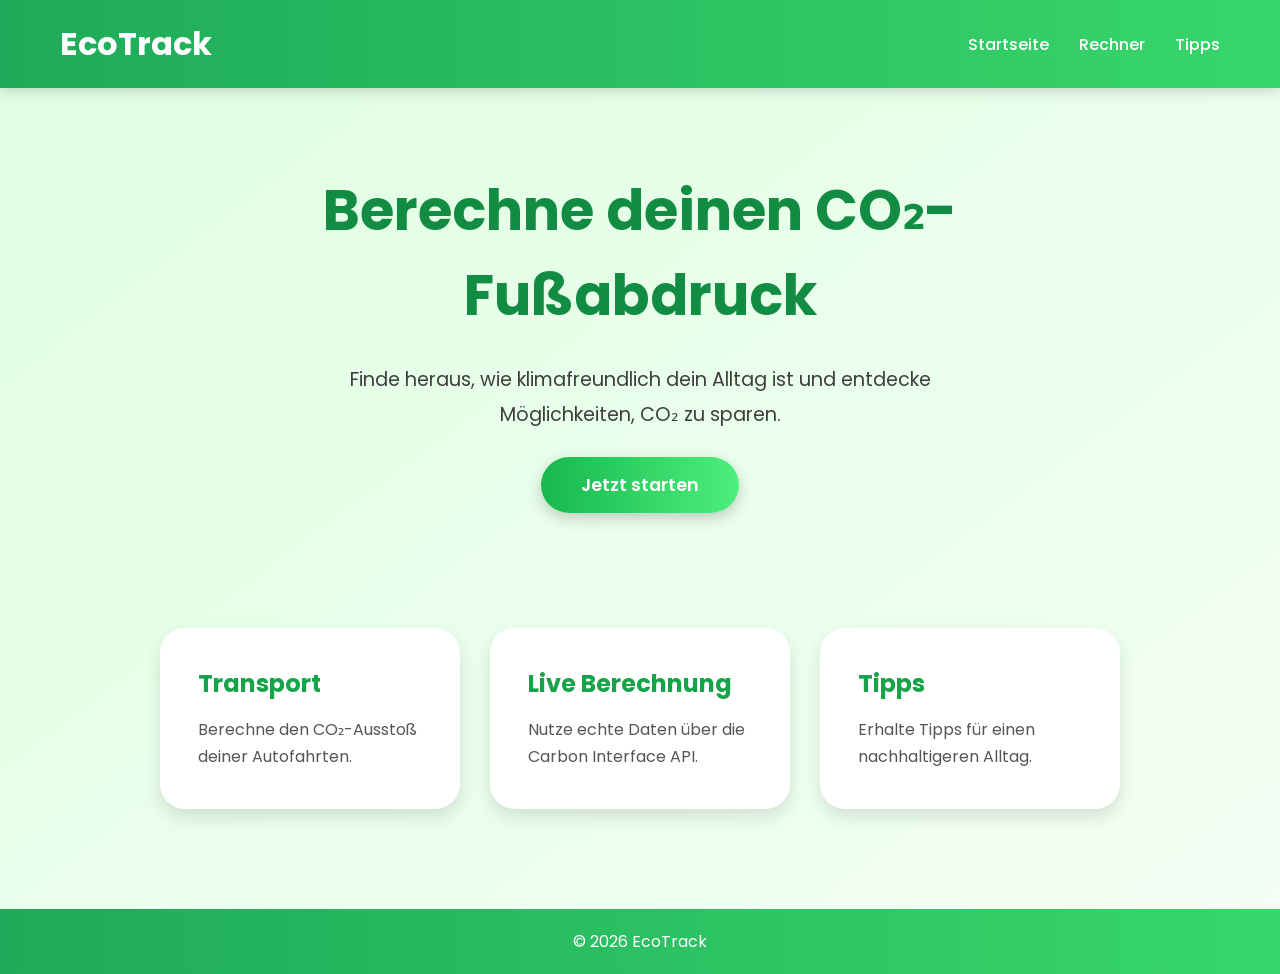
==== index.html @ 052afd63 "Add files via upload" ====
<!-- index.html -->
<!DOCTYPE html>
<html lang="de">
<head>
  <meta charset="UTF-8">
  <meta name="viewport" content="width=device-width, initial-scale=1.0">
  <title>EcoTrack - CO₂ Footprint Tracker</title>

  <link rel="stylesheet" href="style.css">
</head>
<body>

  <header>
    <nav class="navbar">
      <h1>EcoTrack</h1>

      <ul class="nav-links">
        <li><a href="index.html">Startseite</a></li>
        <li><a href="calculator.html">Rechner</a></li>
        <li><a href="tips.html">Tipps</a></li>
      </ul>
    </nav>
  </header>

  <main>

    <section class="hero">
      <div class="hero-content">
        <h2>Berechne deinen CO₂-Fußabdruck</h2>

        <p>
          Finde heraus, wie klimafreundlich dein Alltag ist
          und entdecke Möglichkeiten, CO₂ zu sparen.
        </p>

        <a href="calculator.html" class="btn">
          Jetzt starten
        </a>
      </div>
    </section>

    <section class="features">

      <div class="card">
        <h3>Transport</h3>
        <p>
          Berechne den CO₂-Ausstoß deiner Autofahrten.
        </p>
      </div>

      <div class="card">
        <h3>Live Berechnung</h3>
        <p>
          Nutze echte Daten über die Carbon Interface API.
        </p>
      </div>

      <div class="card">
        <h3>Tipps</h3>
        <p>
          Erhalte Tipps für einen nachhaltigeren Alltag.
        </p>
      </div>

    </section>

  </main>

  <footer>
    <p>© 2026 EcoTrack</p>
  </footer>

</body>
</html>
---- style.css ----
/* css/style.css */

@import url('https://fonts.googleapis.com/css2?family=Poppins:wght@300;400;500;600;700&display=swap');

*{
    margin: 0;
    padding: 0;
    box-sizing: border-box;
}

body{
    font-family: 'Poppins', sans-serif;
    background: linear-gradient(to bottom right, #dfffe2, #f4fff5);
    color: #1e1e1e;
    min-height: 100vh;
    display: flex;
    flex-direction: column;
}

/* NAVBAR */

.navbar{
    width: 100%;
    background: linear-gradient(to right, #1faa59, #38d66b);
    display: flex;
    justify-content: space-between;
    align-items: center;
    padding: 20px 60px;
    box-shadow: 0 4px 12px rgba(0,0,0,0.15);
}

.navbar h1{
    color: white;
    font-size: 2rem;
    font-weight: 700;
}

.nav-links{
    display: flex;
    list-style: none;
    gap: 30px;
}

.nav-links a{
    text-decoration: none;
    color: white;
    font-weight: 500;
    font-size: 1rem;
    transition: 0.3s;
    position: relative;
}

.nav-links a:hover{
    color: #d4ffd9;
}

.nav-links a::after{
    content: "";
    position: absolute;
    left: 0;
    bottom: -5px;
    width: 0%;
    height: 2px;
    background-color: white;
    transition: 0.3s;
}

.nav-links a:hover::after{
    width: 100%;
}

/* HERO */

.hero{
    flex: 1;
    display: flex;
    justify-content: center;
    align-items: center;
    padding: 80px 20px;
}

.hero-content{
    text-align: center;
    max-width: 700px;
}

.hero-content h2{
    font-size: 3.5rem;
    color: #128c42;
    margin-bottom: 25px;
}

.hero-content p{
    font-size: 1.2rem;
    line-height: 1.8;
    margin-bottom: 40px;
    color: #3f3f3f;
}

.btn{
    text-decoration: none;
    background: linear-gradient(to right, #16b84e, #4df07d);
    color: white;
    padding: 16px 40px;
    border-radius: 40px;
    font-size: 1.1rem;
    font-weight: 600;
    transition: 0.3s;
    box-shadow: 0 5px 15px rgba(0,0,0,0.2);
}

.btn:hover{
    transform: translateY(-3px) scale(1.05);
    box-shadow: 0 8px 18px rgba(0,0,0,0.25);
}

/* FEATURES */

.features{
    display: flex;
    justify-content: center;
    gap: 30px;
    padding: 50px 40px 100px;
    flex-wrap: wrap;
}

.card{
    background-color: white;
    width: 300px;
    padding: 35px;
    border-radius: 25px;
    box-shadow: 0 8px 18px rgba(0,0,0,0.12);
    transition: 0.3s;
    border: 3px solid transparent;
}

.card:hover{
    transform: translateY(-10px);
    border-color: #38d66b;
}

.card h3{
    color: #16a34a;
    margin-bottom: 15px;
    font-size: 1.5rem;
}

.card p{
    line-height: 1.7;
    color: #555;
}

/* CALCULATOR */

.calculator-section{
    flex: 1;
    display: flex;
    flex-direction: column;
    align-items: center;
    padding: 80px 20px;
}

.calculator-section h2{
    font-size: 3rem;
    margin-bottom: 40px;
    color: #128c42;
}

.calculator-box{
    background-color: white;
    width: 100%;
    max-width: 550px;
    padding: 40px;
    border-radius: 30px;
    box-shadow: 0 8px 25px rgba(0,0,0,0.15);
}

.calculator-box label{
    display: block;
    margin-top: 20px;
    margin-bottom: 10px;
    font-weight: 600;
    color: #128c42;
}

.calculator-box input,
.calculator-box select{
    width: 100%;
    padding: 15px;
    border-radius: 15px;
    border: 2px solid #b5f5c8;
    font-size: 1rem;
    outline: none;
    transition: 0.3s;
}

.calculator-box input:focus,
.calculator-box select:focus{
    border-color: #16b84e;
    box-shadow: 0 0 10px rgba(22,184,78,0.3);
}

#calculateBtn{
    margin-top: 30px;
    width: 100%;
    padding: 16px;
    border: none;
    border-radius: 20px;
    background: linear-gradient(to right, #16b84e, #45ec78);
    color: white;
    font-size: 1.1rem;
    font-weight: 600;
    cursor: pointer;
    transition: 0.3s;
}

#calculateBtn:hover{
    transform: scale(1.03);
    box-shadow: 0 6px 18px rgba(0,0,0,0.2);
}

.result-box{
    margin-top: 35px;
    background-color: #e8fff0;
    padding: 25px;
    border-radius: 20px;
    text-align: center;
}

.result-box h3{
    color: #16a34a;
    margin-bottom: 10px;
    font-size: 1.5rem;
}

#result{
    font-size: 1.3rem;
    font-weight: 600;
}

/* TIPS */

.tips-section{
    flex: 1;
    padding: 80px 30px;
}

.tips-section h2{
    text-align: center;
    font-size: 3rem;
    color: #128c42;
    margin-bottom: 60px;
}

.tips-container{
    display: flex;
    justify-content: center;
    gap: 30px;
    flex-wrap: wrap;
}

.tip-card{
    background-color: white;
    width: 320px;
    padding: 35px;
    border-radius: 25px;
    box-shadow: 0 8px 20px rgba(0,0,0,0.12);
    transition: 0.3s;
}

.tip-card:hover{
    transform: translateY(-10px) rotate(1deg);
}

.tip-card h3{
    color: #16a34a;
    margin-bottom: 15px;
    font-size: 1.5rem;
}

.tip-card p{
    line-height: 1.7;
    color: #555;
}

/* FOOTER */

footer{
    background: linear-gradient(to right, #1faa59, #38d66b);
    text-align: center;
    padding: 20px;
    color: white;
    margin-top: auto;
}

/* RESPONSIVE */

@media(max-width: 900px){

    .navbar{
        flex-direction: column;
        gap: 20px;
        padding: 25px;
    }

    .hero-content h2{
        font-size: 2.5rem;
    }

    .features{
        padding: 40px 20px;
    }

    .calculator-section h2,
    .tips-section h2{
        font-size: 2.2rem;
    }

}

@media(max-width: 600px){

    .hero-content h2{
        font-size: 2rem;
    }

    .hero-content p{
        font-size: 1rem;
    }

    .navbar h1{
        font-size: 1.6rem;
    }

    .nav-links{
        gap: 15px;
    }

    .calculator-box{
        padding: 25px;
    }

}
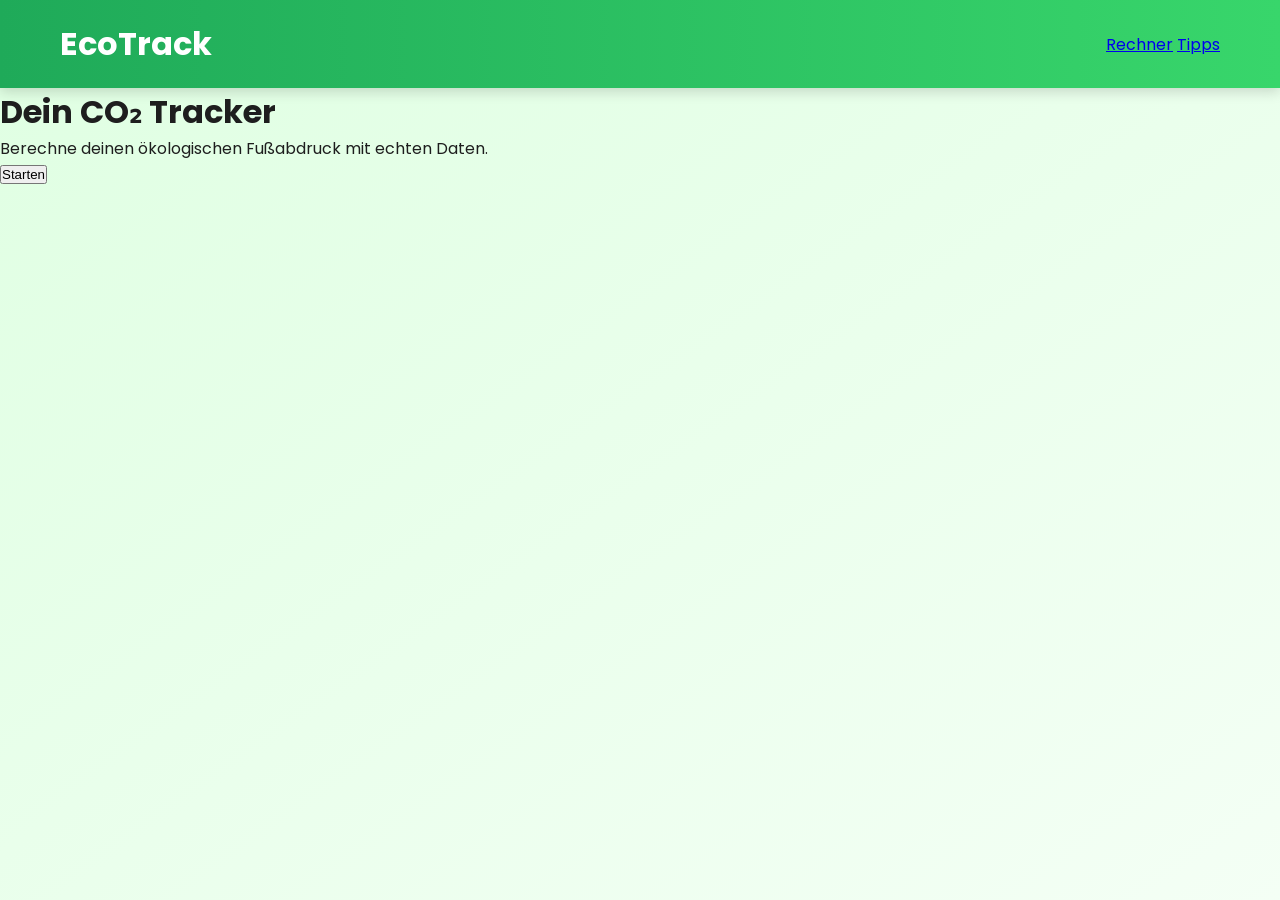
==== commit 8a2d7b19: "Update index.html" ====
--- a/index.html
+++ b/index.html
@@ -1,74 +1,34 @@
-<!-- index.html -->
 <!DOCTYPE html>
 <html lang="de">
 <head>
-  <meta charset="UTF-8">
-  <meta name="viewport" content="width=device-width, initial-scale=1.0">
-  <title>EcoTrack - CO₂ Footprint Tracker</title>
+    <meta charset="UTF-8">
+    <title>EcoTrack</title>
+    <link rel="stylesheet" href="style.css">
+</head>
 
-  <link rel="stylesheet" href="style.css">
-</head>
 <body>
 
-  <header>
-    <nav class="navbar">
-      <h1>EcoTrack</h1>
+<div class="navbar">
+    <h1>EcoTrack</h1>
+    <div>
+        <a href="calculator.html">Rechner</a>
+        <a href="tips.html">Tipps</a>
+    </div>
+</div>
 
-      <ul class="nav-links">
-        <li><a href="index.html">Startseite</a></li>
-        <li><a href="calculator.html">Rechner</a></li>
-        <li><a href="tips.html">Tipps</a></li>
-      </ul>
-    </nav>
-  </header>
+<div class="container">
 
-  <main>
+    <h1>Dein CO₂ Tracker</h1>
 
-    <section class="hero">
-      <div class="hero-content">
-        <h2>Berechne deinen CO₂-Fußabdruck</h2>
+    <p>
+        Berechne deinen ökologischen Fußabdruck mit echten Daten.
+    </p>
 
-        <p>
-          Finde heraus, wie klimafreundlich dein Alltag ist
-          und entdecke Möglichkeiten, CO₂ zu sparen.
-        </p>
+    <a href="calculator.html">
+        <button>Starten</button>
+    </a>
 
-        <a href="calculator.html" class="btn">
-          Jetzt starten
-        </a>
-      </div>
-    </section>
-
-    <section class="features">
-
-      <div class="card">
-        <h3>Transport</h3>
-        <p>
-          Berechne den CO₂-Ausstoß deiner Autofahrten.
-        </p>
-      </div>
-
-      <div class="card">
-        <h3>Live Berechnung</h3>
-        <p>
-          Nutze echte Daten über die Carbon Interface API.
-        </p>
-      </div>
-
-      <div class="card">
-        <h3>Tipps</h3>
-        <p>
-          Erhalte Tipps für einen nachhaltigeren Alltag.
-        </p>
-      </div>
-
-    </section>
-
-  </main>
-
-  <footer>
-    <p>© 2026 EcoTrack</p>
-  </footer>
+</div>
 
 </body>
-</html>+</html>
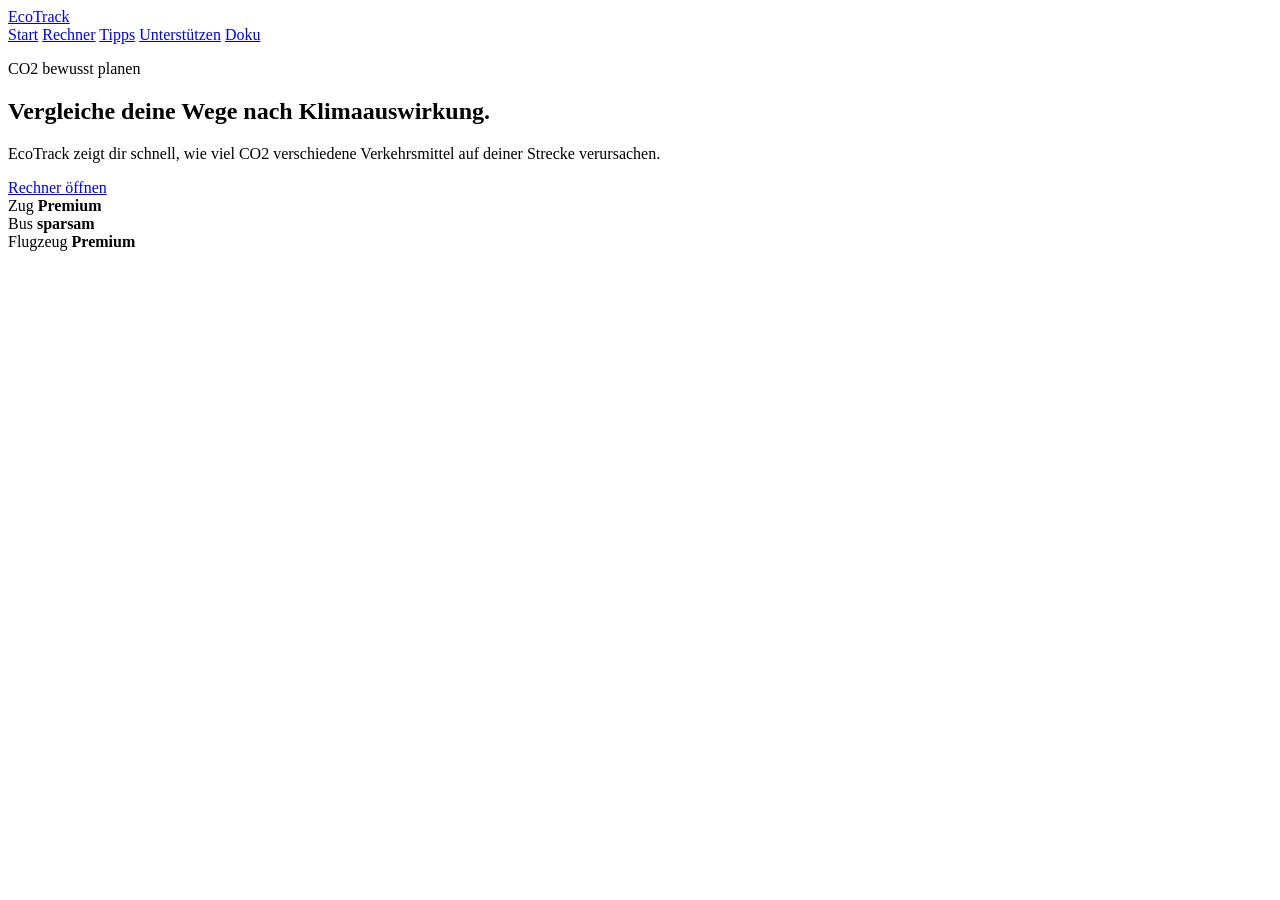
==== commit 6038978c: "Add files via upload" ====
--- a/index.html
+++ b/index.html
@@ -1,34 +1,49 @@
-<!DOCTYPE html>
-<html lang="de">
-<head>
-    <meta charset="UTF-8">
-    <title>EcoTrack</title>
-    <link rel="stylesheet" href="style.css">
-</head>
-
-<body>
-
-<div class="navbar">
-    <h1>EcoTrack</h1>
-    <div>
-        <a href="calculator.html">Rechner</a>
-        <a href="tips.html">Tipps</a>
-    </div>
-</div>
-
-<div class="container">
-
-    <h1>Dein CO₂ Tracker</h1>
-
-    <p>
-        Berechne deinen ökologischen Fußabdruck mit echten Daten.
-    </p>
-
-    <a href="calculator.html">
-        <button>Starten</button>
-    </a>
-
-</div>
-
-</body>
-</html>
+<!DOCTYPE html>
+<html lang="de">
+<head>
+    <meta charset="UTF-8">
+    <meta name="viewport" content="width=device-width, initial-scale=1.0">
+    <title>EcoTrack</title>
+    <link rel="stylesheet" href="css/style.css">
+</head>
+
+<body>
+<header class="navbar">
+    <a class="brand" href="index.html" aria-label="EcoTrack Startseite">EcoTrack</a>
+    <nav>
+        <a href="index.html" aria-current="page">Start</a>
+        <a href="calculator.html">Rechner</a>
+        <a href="tips.html">Tipps</a>
+        <a href="support.html">Unterst&uuml;tzen</a>
+        <a href="documentation.html">Doku</a>
+    </nav>
+</header>
+
+<main class="hero">
+    <section class="hero-content">
+        <p class="section-label">CO2 bewusst planen</p>
+        <h1>Vergleiche deine Wege nach Klimaauswirkung.</h1>
+        <p>
+            EcoTrack zeigt dir schnell, wie viel CO2 verschiedene Verkehrsmittel
+            auf deiner Strecke verursachen.
+        </p>
+        <a class="button" href="calculator.html">Rechner &ouml;ffnen</a>
+    </section>
+
+    <section class="stats-panel" aria-label="Beispiele fuer Verkehrsmittel">
+        <div>
+            <span>Zug</span>
+            <strong>Premium</strong>
+        </div>
+        <div>
+            <span>Bus</span>
+            <strong>sparsam</strong>
+        </div>
+        <div>
+            <span>Flugzeug</span>
+            <strong>Premium</strong>
+        </div>
+    </section>
+</main>
+</body>
+</html>
